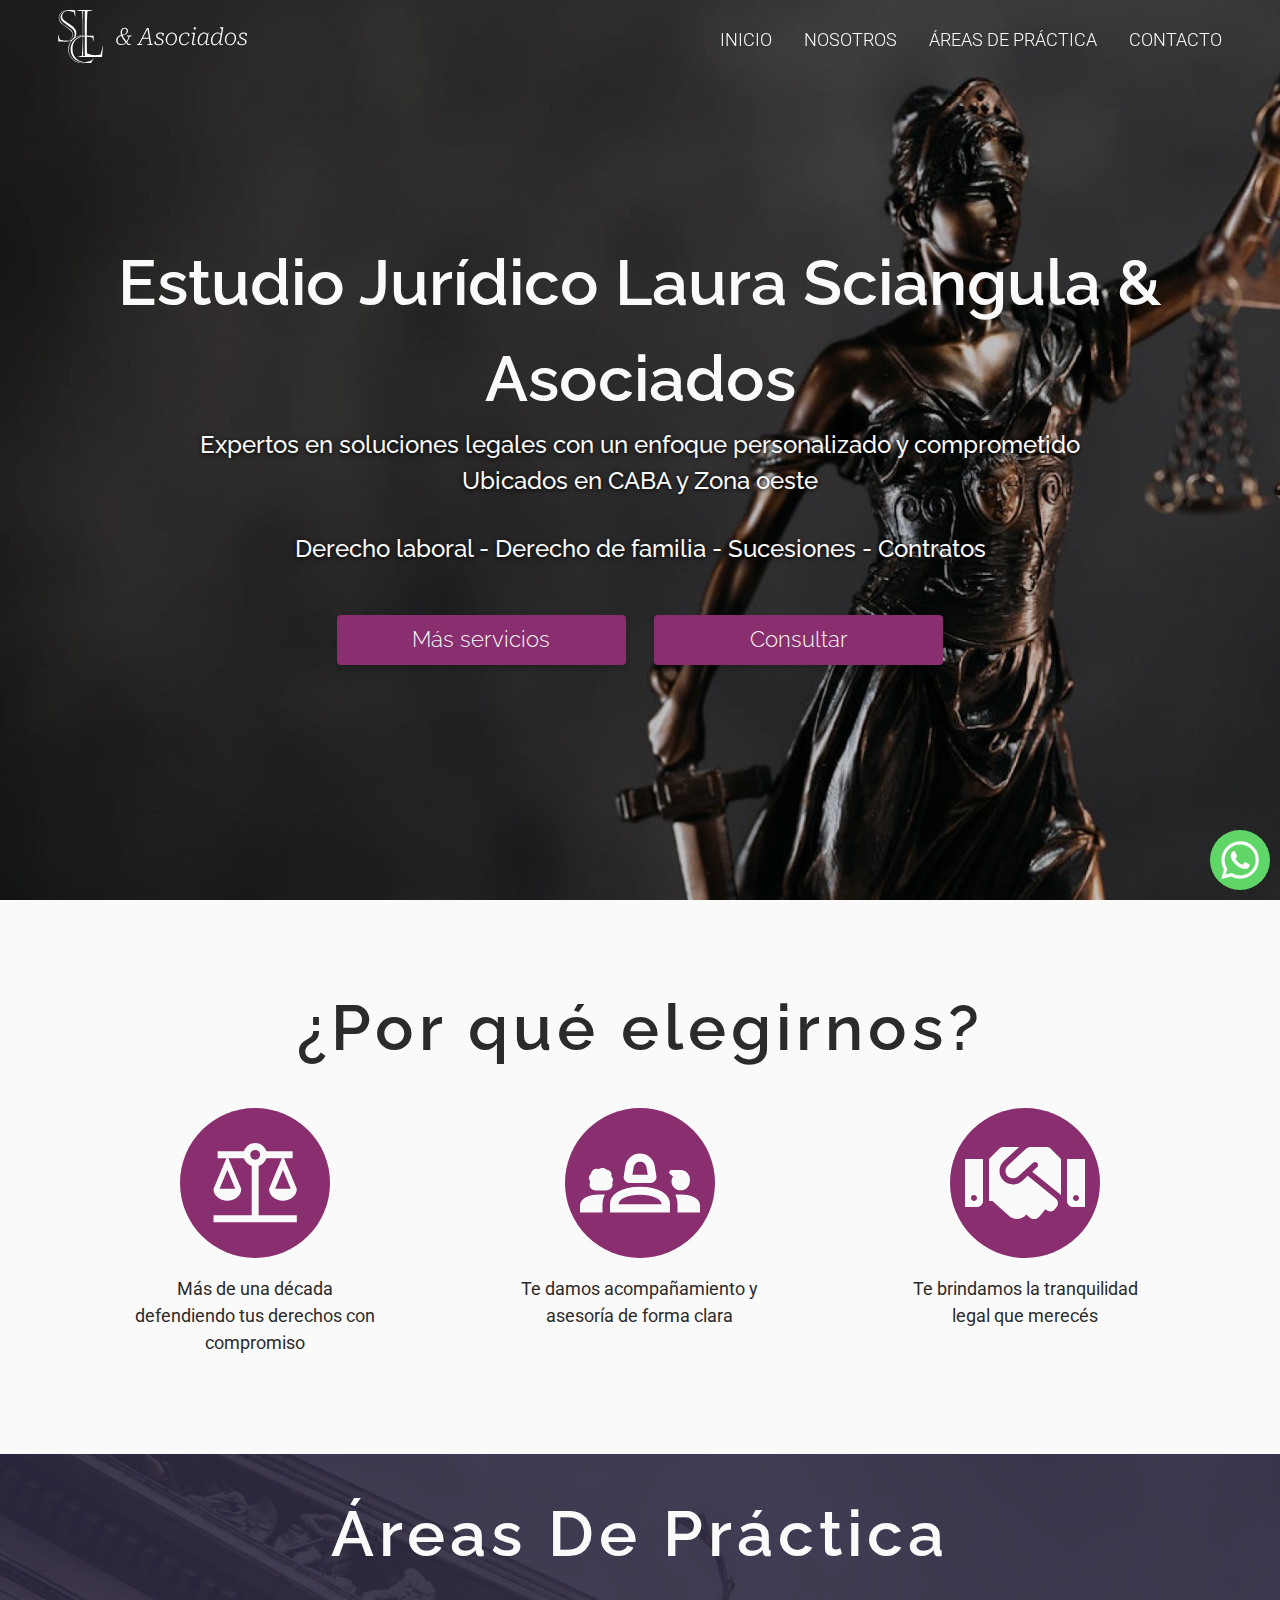
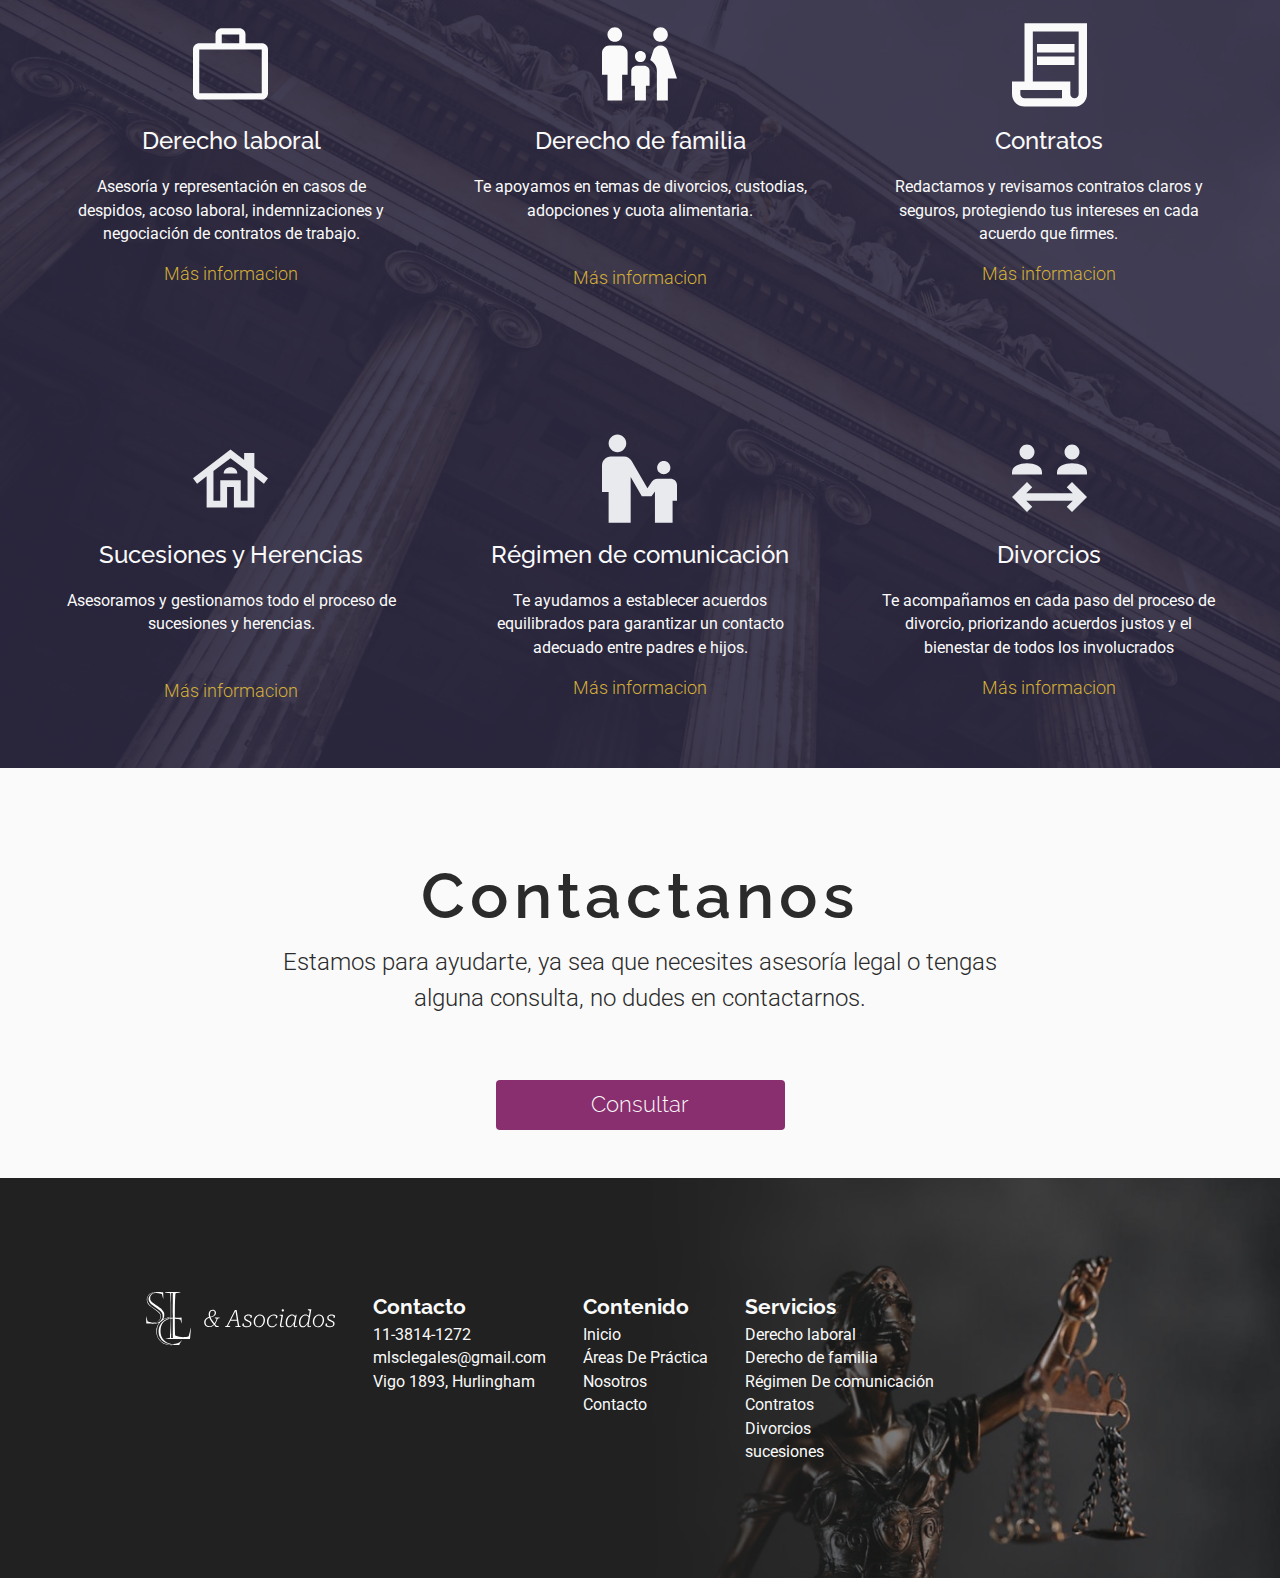
==== index.html @ 3f8de4a3 "Add files via upload" ====
<!DOCTYPE html>
<html lang="en">
<head>
    <meta charset="UTF-8">
    <meta name="viewport" content="width=device-width, initial-scale=1.0">
    <meta name="color-scheme" content="only light">
    <title>Estudio juridico Scl</title>
    <link rel="stylesheet" href="Css/normalize.css">
    <link rel="stylesheet" href="Css/index.css">
    <link rel="icon" href="Assets/Logo.ico">

</head>
<body>
    <header>
        <section class="header-container l-flex">
            <a href="index.html" class="logo">
                <img src="Assets/svg/logo.svg" alt="logo-scl" class="logo-svg">
            </a>
                <nav class="nav l-flex">
                    <a href="index.html">INICIO</a>
                    <a href="Nosotros.html">NOSOTROS</a>
                    <a href="Areas.html">ÁREAS DE PRÁCTICA</a>
                    <a href="Contacto.html">CONTACTO</a>
        
                </nav>
            <button href="#" class="btn-menu is-hidden">
                <img src="Assets/svg/icon-menu.svg" alt="boton menu" class="menu-svg">
            </button>      
        </section>
        
        <section class="hero-container l-grid">
            <div class="hero-text">
                <h1 class="hero-title title">Estudio Jurídico Laura Sciangula & Asociados</h1>
                <div class="text-container">
                    <h2 class="subtitle-header">Expertos en soluciones legales con un enfoque personalizado y comprometido</h2>
                    <h2 class="subtitle-header">Ubicados en CABA y Zona oeste</h2>

                </div>
                <h2 class="subtitle-header services">Derecho laboral - Derecho de familia - Sucesiones - Contratos </h2>
    
                <div class="container-btn l-flex">
                    <a class="btn shadow btn-services" href="Areas.html">Más servicios</a>
                    <a class="btn shadow btn-contact" href="Contacto.html">Consultar</a>
    
                </div>
    
            </div>
        </section>
        
    </header>

    <main >
        <section class="l-grid">
            <section class="container">
                <h2 class="title-sec">¿Por qué elegirnos?</h2>
                <section class="nos-container2 l-flex">
                    <div class="nos-item l-flex">
                        <div class="circle l-flex">
                            <img src="Assets/svg/icon-balanza.svg" alt="balanza">
                        </div>
                        <p>Más de una década defendiendo tus derechos con compromiso</p>
    
                    </div>
                    <div class="nos-item l-flex">
                        <div class="circle l-flex">
                            <img src="Assets/svg/icon-gente.svg" alt="gente">
                        </div>
                        <p>Te damos acompañamiento y asesoría de forma clara</p>
    
                    </div>
                    <div class="nos-item l-flex">
                        <div class="circle l-flex">
                            <img src="Assets/svg/icon-hands.svg" alt="manos">
                        </div>
                        <p>Te brindamos la tranquilidad legal que merecés</p>
    
                    </div>
    
                </section>
    
            </section>
        </section>
        

        <section class="service-container">

            <h2 class="title-sec">Áreas De Práctica</h2>

            <section class="card-container">

                <div class="service-card">
                    <img src="Assets/svg/icon-maletin.svg" alt="derecho-laboral">
                    <h3 class="subtitle">Derecho laboral</h3>
                    <p class="desc">Asesoría y representación en casos de despidos, acoso laboral, indemnizaciones y negociación de contratos de trabajo.</p>
                    <a href="Derecho-laboral.html" class="more-info">Más informacion</a>
                </div>
                
                <div class="service-card">
                    <img src="Assets/svg/icon-family.svg" alt="familia">
                    <h3 class="subtitle">Derecho de familia</h3>
                    <p class="desc">Te apoyamos en temas de divorcios, custodias, adopciones y cuota alimentaria.</p>
                    <br>

                    <a href="Derecho-de-familia.html" class="more-info">Más informacion</a>
                </div>

                
                <div class="service-card">
                    <img src="Assets/svg/icon-contract.svg" alt="contratos">
                    <h3 class="subtitle">Contratos</h3>
                    <p class="desc">Redactamos y revisamos contratos claros y seguros, protegiendo tus intereses en cada acuerdo que firmes.</p>
                    <a href="Derecho-laboral.html#contratos" class="more-info">Más informacion</a>
                </div>

                
                <div class="service-card">
                    <img src="Assets/svg/icon-house.svg" alt="sucesiones">
                    <h3 class="subtitle">Sucesiones y Herencias</h3>
                    <p class="desc">Asesoramos y gestionamos todo el proceso de sucesiones y herencias.</p>
                    <br>
                    <a href="Sucesiones-herencias.html" class="more-info">Más informacion</a>
                </div>

                
                <div class="service-card">
                    <img src="Assets/svg/icon-regimen.svg" alt="comunicación">
                    <h3 class="subtitle">Régimen de comunicación</h3>
                    <p class="desc">Te ayudamos a establecer acuerdos equilibrados para garantizar un contacto adecuado entre padres e hijos.</p>
                    <a href="Derecho-de-familia.html#regimen-com" class="more-info">Más informacion</a>
                </div>

                
                <div class="service-card">
                    <img src="Assets/svg/icon-divorcio.svg" alt="divorcios">
                    <h3 class="subtitle">Divorcios</h3>
                    <p class="desc">Te acompañamos en cada paso del proceso de divorcio, priorizando acuerdos justos y el bienestar de todos los involucrados</p>
                    <a href="Derecho-de-familia.html#divorcios" class="more-info">Más informacion</a>
                </div>
            </section>
        </section>
        <section class="l-grid">
            <section class="container">
                <h2 class="title-sec">Contactanos</h2>
                <p class="subtitle">Estamos para ayudarte, ya sea que necesites asesoría legal o tengas alguna consulta, no dudes en contactarnos.</p>
                <a class="btn" href="Contacto.html">Consultar</a>

            </section>
        </section>
    </main>
   
    <footer>
        <section class="footer-container l-flex">
            <div>
                <img src="Assets/svg/logo.svg" alt="logo">
            </div>
            <ul>
                <h3>Contacto</h3>
                <li>11-3814-1272</li>
                <li>mlsclegales@gmail.com</li>
                <li>Vigo 1893, Hurlingham</li>
            </ul>
            <ul>
                <h3>Contenido</h3>
                <li><a href="index.html">Inicio</a></li>
                <li><a href="Areas.html">Áreas De Práctica</a></li>
                <li><a href="Nosotros.html">Nosotros</a></li>
                <li><a href="Contacto.html">Contacto</a></li>
            </ul>

            <ul>
                <h3>Servicios</h3>
                <li><a href="Derecho-laboral.html">Derecho laboral</a></li>
                <li><a href="Derecho-de-familia.html">Derecho de familia</a></li>
                <li><a href="Derecho-de-familia.html#regimen-com">Régimen De comunicación</a></li>
                <li><a href="Derecho-laboral.html#contratos">Contratos</a></li>
                <li><a href="Derecho-de-familia.html#divorcios">Divorcios</a></li>
                <li><a href="Sucesiones-herencias.html">sucesiones</a></li>

            </ul>
        </section>
        
       
        <div class="bg-img"></div>
    </footer>
    <div class="whatsapp">
        <a href="https://api.whatsapp.com/send?phone=541138141272">
            <img src="Assets/svg/bxl-whatsapp.svg" alt="whatsapp">
        </a>
    </div>
</body>
<script src="index.js"></script>
</html>
---- Css/index.css ----
body {
    background-color: var(--bgcol);
    color: var(--prcol);
    
}


header {
    min-height: 600px;
    height: 100svh;
    background-image: url("../Assets/webp/hero-img.webp");

    background-size: cover;
    color: var(--bgcol);

}

main {
    background-color: var(--bgcol);
}

footer {
    position: relative;
    min-height:300px ;
    background-image: url("../Assets/webp/footer.webp");
    background-repeat: no-repeat;
    background-size: cover;
    background-position: right;
    background-color: var(--prcol);
}





/* layout */

.header-container {
    position: fixed;
    top: 0;
    left: 0;
    right: 0;
    z-index: 10;

    height: clamp(75px, 75px + 0.5vw, 90px);
    align-items: center;
    margin-inline:auto;
    padding-inline: var(--padding);

    transition: all 200ms ease;

}

.logo {
    margin-right: auto;
}

.nav {
    column-gap: 2rem;   
    font-weight: 300;
}


.l-flex {
    display: flex;
}

.l-grid {
    display: grid;
    grid-template-columns: repeat(12,1fr);
    margin-inline: var(--margin);

}


/*HERO*/

.hero-container {
    height: 100svh;
    min-height: 600px;
    align-items: center;
}

.hero-text{
    grid-column: 1/-1;
    margin-inline: auto;
    text-align: center;
}

.text-container {
    margin-block-end:2rem;

}


.container-btn {
    gap: clamp(0.5rem,1rem + 1vw,2rem);
    flex-wrap: wrap;
    justify-content: center;
} 

.subtitle-header.services {
    margin-block-end: 3rem;
}

/*MAIN*/


.container {
    width: 100%;
    grid-column: 1/-1;
    text-align: center;
    margin-inline: auto;
    padding-block: 3rem;
}

.nos-container2 {
    margin-block: 2rem;
    flex-direction: row;
    justify-content: space-around;
    align-items: flex-start;
}

/*SERVICES*/

.service-container {
    min-height: 100vh;
    text-align: center;
    background-position: center;
    background-size: cover;
    color: var(--bgcol);
    background-image: url("../Assets/webp/bkimg.webp");
}


.container > .title-sec {
    padding-block-end:0 ;
}


.container > .subtitle {
    margin-block:0 4rem;
    max-width:750px;
    margin-inline: auto;
}

.card-container {
    width: min(90%,1440px);
    margin-inline: auto;
    display: grid;
    grid-template-columns: repeat(auto-fit, minmax(320px, 1fr));
    gap: clamp(2rem,3rem + 2vw,5rem);
    justify-items: center;
    justify-content: center;
    align-items: center;
}

.service-card {
    max-width: 335px;
    height: 340px;
}

.service-card .subtitle {
    font-weight: 500;
}

.desc {
    font-size: clamp(.8rem, 0.10vw + .9rem ,1rem);

}
.more-info {
    font-weight: 300;
    color: var(--seccolor2);
    border-block-end: 1px solid transparent;
    transition: all 500ms ease;
}

/*Footer*/
.footer-container {
    width: min(95%,1080px);
    min-height: 400px;
    margin-block-start: auto;
    gap: clamp(.7rem,.7rem + 2vw,3rem);
    justify-content: center;
    flex-wrap: wrap;
    align-items: flex-start;
    align-content: center;
    color: var(--bgcol);
}

.footer-container ul li {
    font-size: clamp(.8rem, 0.10vw + .9rem ,1rem);

}

.footer-container ul:last-child {

    justify-self: flex-start;
}



/* componentes */



.title {
    font-size: clamp(2rem,1rem + 5vw,4rem);
    font-weight: 600;
}

.title-sec {
    padding-block: 2rem;
    letter-spacing: 5px;
    font-weight: 600;
    font-size: clamp(2rem,1rem + 5vw,4rem);
    
}

.subtitle {
    font-size: clamp(1rem,.8rem + 1vw,1.5rem);
    font-weight: 300;
    
}

.subtitle-header {
    font-size: clamp(1rem,.8rem + 1vw,1.5rem);
    font-weight: 500;
    text-shadow: 0 1px 4px #000;
}

.btn {
    width: 225px;
    display: inline-block;
    font-family: "Raleway","serif";
    font-size: clamp(1rem,1rem + .5vw,1.5rem);
    font-weight: 300;
    padding: .5rem 2rem;
    border-radius: 4px;
    color: var(--bgcol);
    background-color: var(--seccolor);
    transition: background-color, 200ms ease;

}

.shadow {
   box-shadow: 0 4px 4px #00000025; 
}


.circle {
    width: 150px;
    height: 150px;
    border-radius: 50%;
    justify-content: center;
    align-items: center;
    background-color: var(--seccolor);
}

.nos-item {
    flex-direction: column;
    align-items: center;
    max-width: max(20vw,200px);
    justify-content: center;
}


.btn-menu {
    border: none;
    background-color: transparent;
}


.nav a {
    transition: transform 150ms ease;
}


.whatsapp {
    position: fixed;
    bottom: 10px;
    right: 10px;
    width: 60px;
    height: 60px;
    background-color: #60D669;
    border-radius: 50%;
    
}

.whatsapp a {
    height: 60px;
    width: 60px;
    display: grid;
    place-items: center;
}

.whatsapp img {
    margin: auto;
}

/*pseudoElem*/

.nav a:hover {
    transform: scale(1.01);
    color: var(--hover);
}


.btn:hover {
    cursor: pointer;
    background-color: #632346;
    color: var(--hover);
}


.more-info:hover {
    border-block-end: 1px solid var(--seccolor2);
}

.is-scrolled {
    background-repeat: repeat;
    background-color: var(--bgcol);
    color: var(--prcol);
}

.is-hidden {
    display: none;
}

.is-inverted {
    filter: invert(100%);
}

.nav.is-shown {
    top: clamp(75px, 75px + 0.5vw, 90px);
    right: 0;
    left: 0;
    display: flex;
    flex-direction: column;
    align-items: center;
    justify-content: center;
    position: fixed;
    padding: 1rem;
    row-gap:1rem;
    color: var(--prcol);
    background-color: var(--bgcol);

}

/*Media*/

@media screen and (width <=768px) {

    .nav {display: none;}

    .nos-container2 {flex-wrap: wrap;}

    .is-hidden {display: initial;}

    .footer-container {
            padding-block: 1rem;
            flex-direction: column; 
            align-items: flex-start;
            margin-inline: auto;
            align-content: flex-start;
    }
}

@media screen and (width <=425px) {
    
    header {background-position: -70%;}
    
    footer {background-image: none;}

    .container-btn .btn {flex-grow: 1;}

   


}
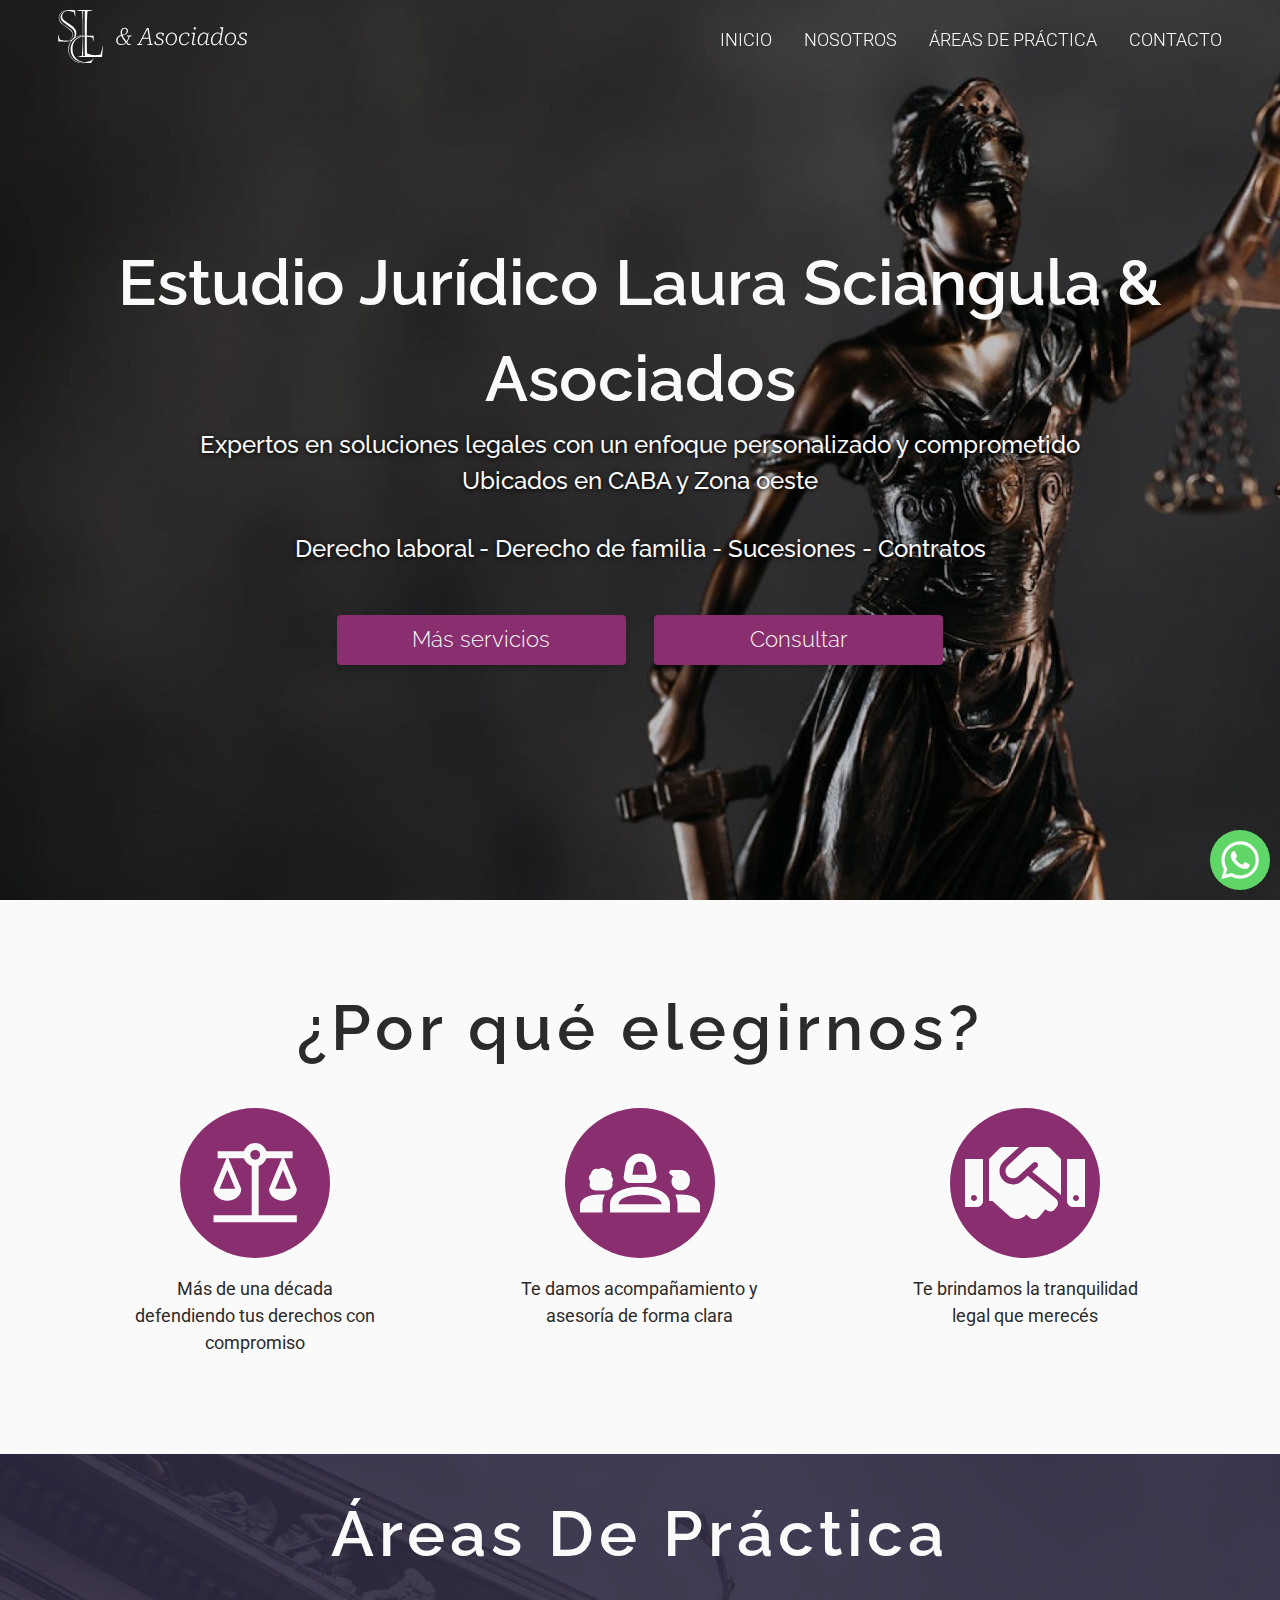
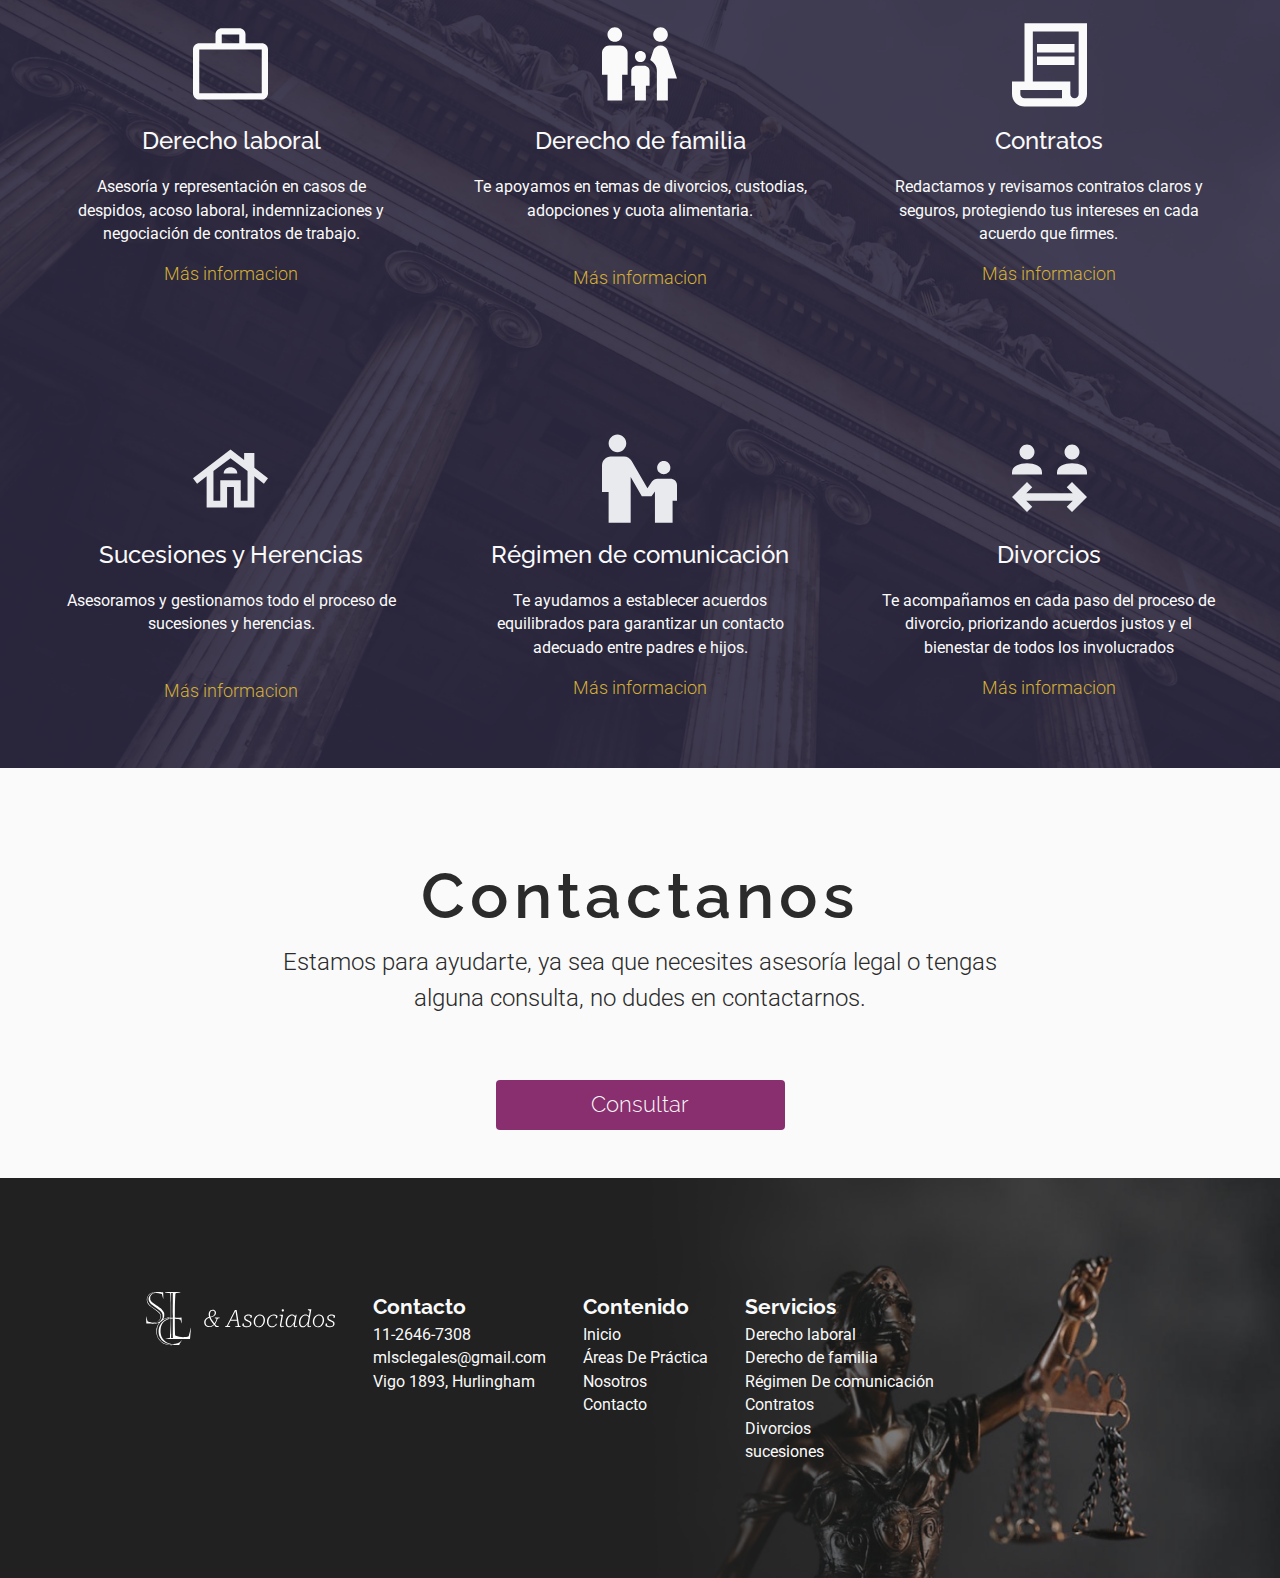
==== commit 6a8a8427: "Update index.html" ====
--- a/index.html
+++ b/index.html
@@ -155,7 +155,7 @@
             </div>
             <ul>
                 <h3>Contacto</h3>
-                <li>11-3814-1272</li>
+                <li>11-2646-7308</li>
                 <li>mlsclegales@gmail.com</li>
                 <li>Vigo 1893, Hurlingham</li>
             </ul>
@@ -183,10 +183,10 @@
         <div class="bg-img"></div>
     </footer>
     <div class="whatsapp">
-        <a href="https://api.whatsapp.com/send?phone=541138141272">
+        <a href="https://api.whatsapp.com/send?phone=541126467308">
             <img src="Assets/svg/bxl-whatsapp.svg" alt="whatsapp">
         </a>
     </div>
 </body>
 <script src="index.js"></script>
-</html>+</html>
